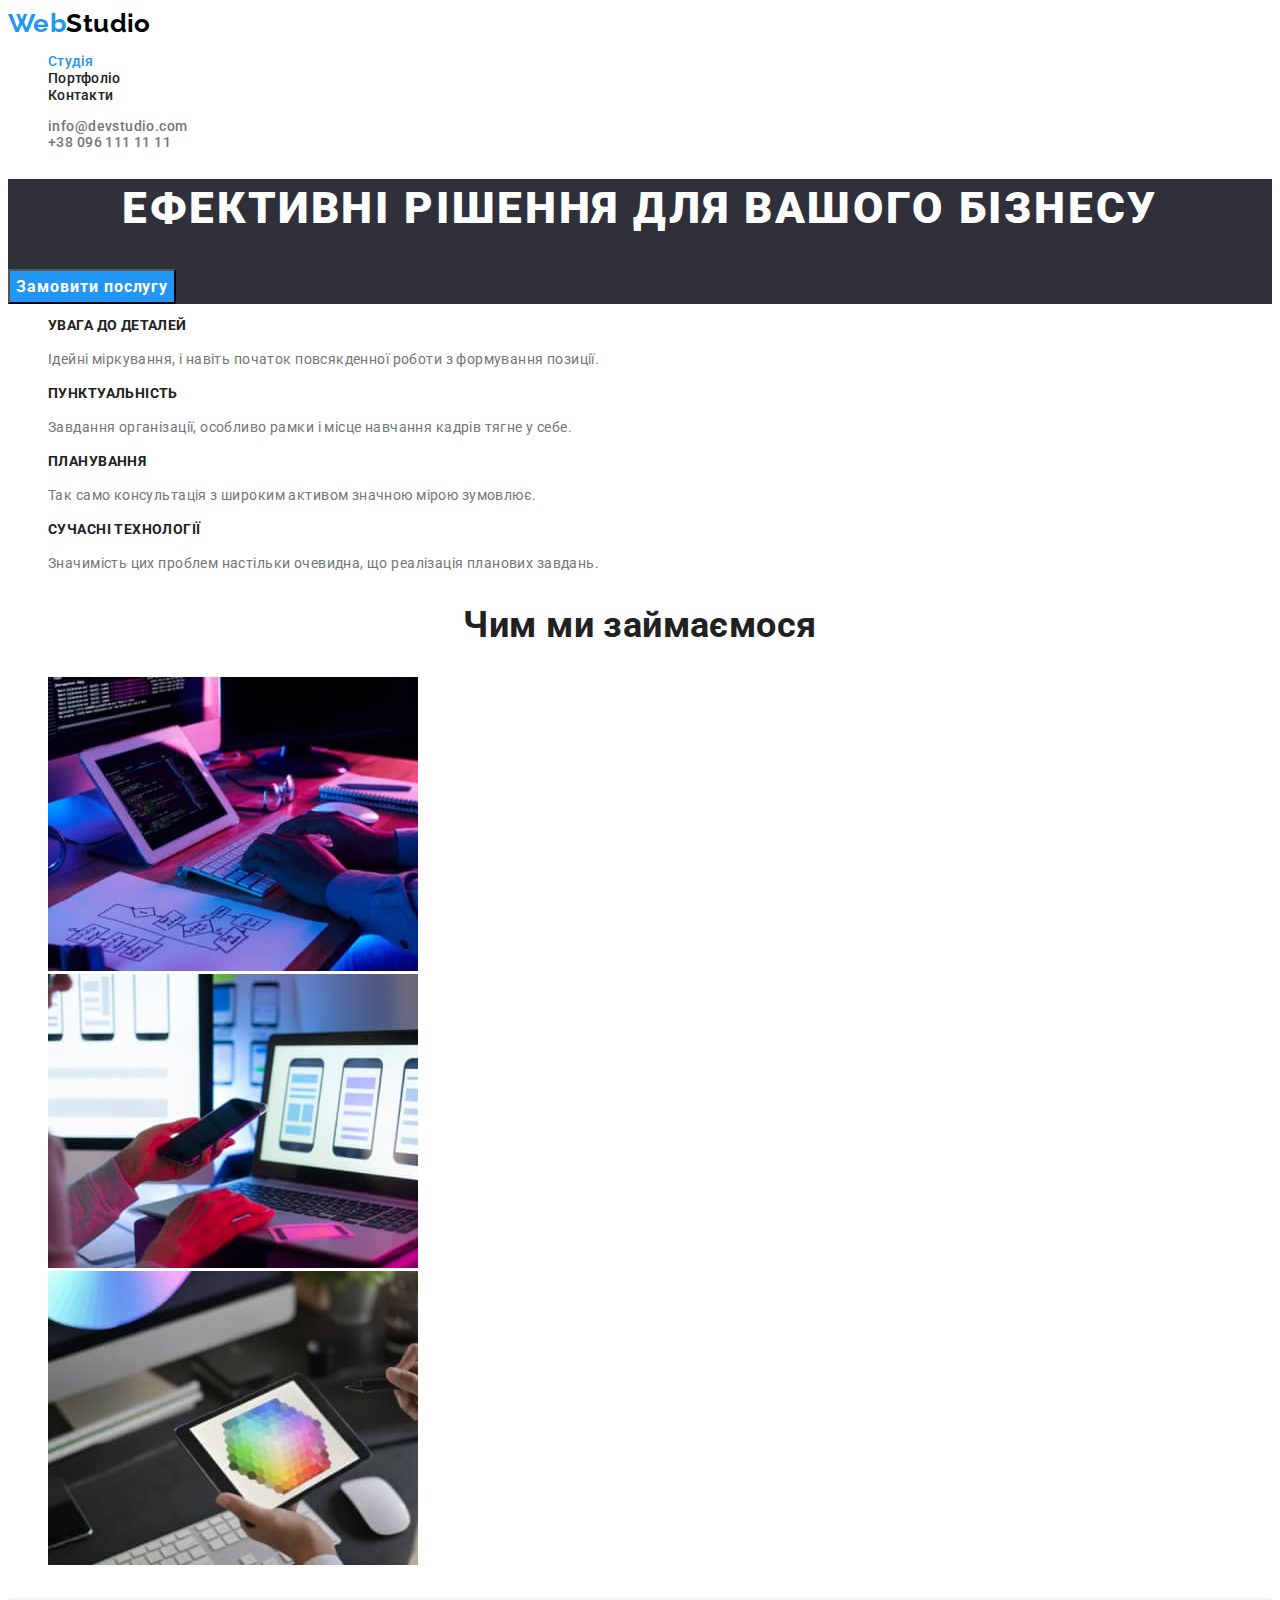
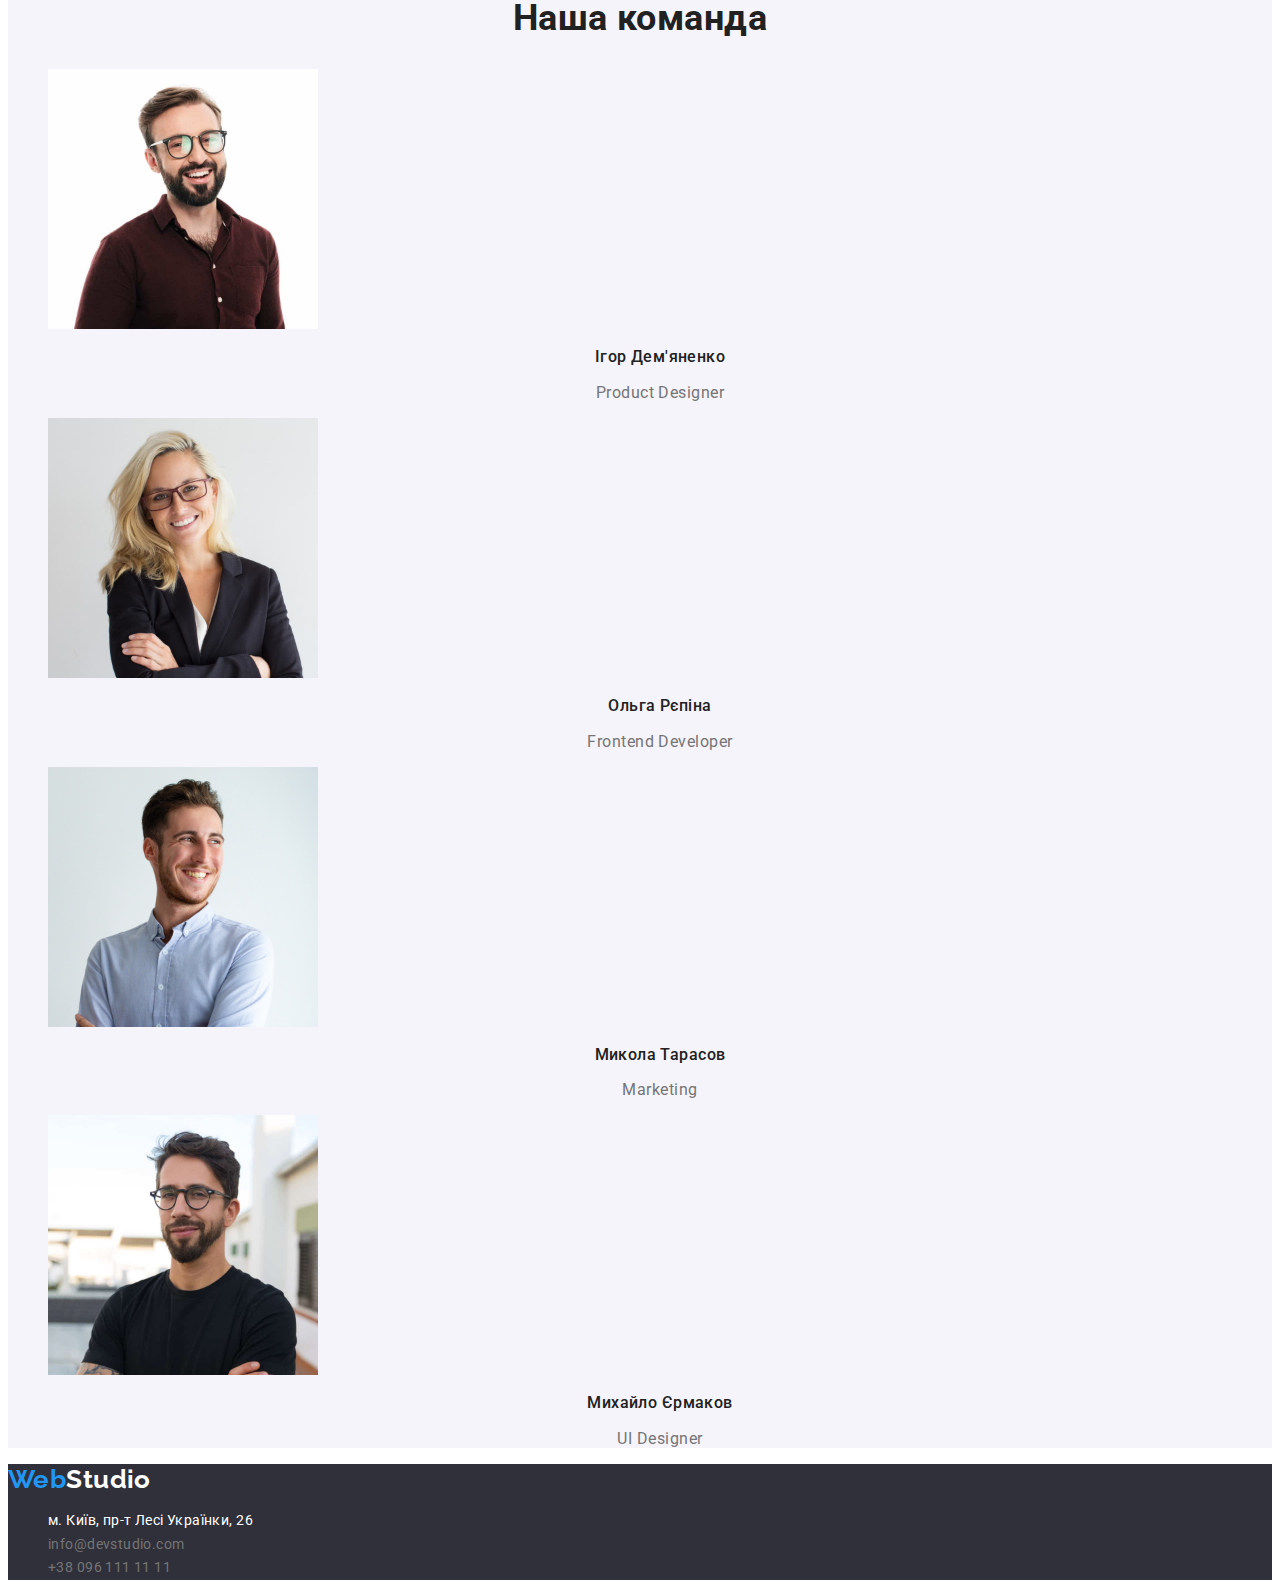
==== index.html @ 61a3f1c5 "Initial commit" ====
<!DOCTYPE html>
<html lang="uk">
  <head>
    <meta charset="UTF-8" />
    <meta http-equiv="X-UA-Compatible" content="IE=edge" />
    <meta name="viewport" content="width=device-width, initial-scale=1.0" />
    <link rel="preconnect" href="https://fonts.googleapis.com" />
    <link rel="preconnect" href="https://fonts.gstatic.com" crossorigin />
    <link
      href="https://fonts.googleapis.com/css2?family=Open+Sans:wght@400;600;700&family=Raleway:wght@700&family=Roboto:wght@400;500;700;900&display=swap"
      rel="stylesheet"
    />
    <link rel="stylesheet" href="./css/style.css" />
    <title>WebStudio</title>
  </head>
  <body class="page">
    <header>
      <nav>
        <a class="logo heder-logo-color" href="/index.html"><span>Web</span>Studio</a>
        <ul class="site-nav">
          <li><a class="site-nav-link current" href="#">Студія</a></li>
          <li><a class="site-nav-link" href="./portfolio.html">Портфоліо</a></li>
          <li><a class="site-nav-link" href="#">Контакти</a></li>
        </ul>
      </nav>
      <ul class="cotnact-nav">
        <li><a class="cotnact-nav-link" href="mailto:info@devstudio.com">info@devstudio.com</a></li>
        <li><a class="cotnact-nav-link" href="tel:+380961111111">+38 096 111 11 11</a></li>
      </ul>
    </header>
    <main>
      <section class="section hero">
        <h1 class="section-title">Ефективні рішення для вашого бізнесу</h1>
        <button class="hero-button" type="button">Замовити послугу</button>
      </section>
      <section class="section">
        <h2 class="visually-hidden">Наші переваги</h2>
        <ul class="benefits">
          <li>
            <h3 class="benefits-title">увага до деталей</h3>
            <p class="benefits-post">
              Ідейні міркування, і навіть початок повсякденної роботи з формування позиції.
            </p>
          </li>
          <li>
            <h3 class="benefits-title">пунктуальність</h3>
            <p class="benefits-post">
              Завдання організації, особливо рамки і місце навчання кадрів тягне у себе.
            </p>
          </li>
          <li>
            <h3 class="benefits-title">планування</h3>
            <p class="benefits-post">
              Так само консультація з широким активом значною мірою зумовлює.
            </p>
          </li>
          <li>
            <h3 class="benefits-title">сучасні технології</h3>
            <p class="benefits-post">
              Значимість цих проблем настільки очевидна, що реалізація планових завдань.
            </p>
          </li>
        </ul>
      </section>
      <section class="section">
        <h2 class="section-title works-title">Чим ми займаємося</h2>
        <ul>
          <li>
            <img width="370" src="./images/product1.jpg" alt="людина працюе за компьютером" />
          </li>
          <li>
            <img width="370" src="./images/product2.jpg" alt="людина працюе за ноутбуком" />
          </li>
          <li>
            <img width="370" src="./images/product3.jpg" alt="людина тримае планшет" />
          </li>
        </ul>
      </section>
      <section class="section our-team">
        <h2 class="section-title team-title">Наша команда</h2>
        <ul class="team">
          <li>
            <img src="./images/team2.jpg" alt="Чоловік в окулярах та сорочці" width="270" />
            <h3 class="team-title">Ігор Дем'яненко</h3>
            <p class="team-p" lang="en">Product Designer</p>
          </li>
          <li>
            <img src="./images/team1.jpg" alt="жінка в окулярах та костюмі" width="270" />
            <h3 class="team-title">Ольга Рєпіна</h3>
            <p class="team-p" lang="en">Frontend Developer</p>
          </li>
          <li>
            <img src="./images/team3.jpg" alt="чоловік в сорочці" width="270" />
            <h3 class="team-title">Микола Тарасов</h3>
            <p class="team-p" lang="en">Marketing</p>
          </li>
          <li>
            <img src="./images/team4.jpg" alt=" чоловік в футболці" width="270" />
            <h3 class="team-title">Михайло Єрмаков</h3>
            <p class="team-p" lang="en">UI Designer</p>
          </li>
        </ul>
      </section>
    </main>
    <footer class="footer">
      <a class="logo" href="./index.html"><span>Web</span>Studio</a>
      <address>
        <ul class="address">
          <li>
            <a
              class="address-link"
              href="https://goo.gl/maps/CPtrU1FHBa2aNyZL9"
              target="_blank"
              rel="noopener noreferrer nofollow"
              >м. Київ, пр-т Лесі Українки, 26</a
            >
          </li>
          <li>
            <a class="address-link" href="mailto:info@devstudio.com">info@devstudio.com</a>
          </li>
          <li>
            <a class="address-link" href="tel:+380961111111">+38 096 111 11 11</a>
          </li>
        </ul>
      </address>
    </footer>
  </body>
</html>
---- css/style.css ----
:root{
  --primary-text-color:#757575;
  --title-text-color:#212121;
  --accent-text-color:#2196F3;
  --accent-praimery-white-color:#ffffff;
  --footer-text-color:#FFFFFF 60 %;
  --bcg-color-accent:#2F303A;
  --logo-color-header:#000000;
  --button-bgc-portfolio:#EEEEEE;
  --hero-button-active:#188CE8;
  --heder-border:#ECECEC;
}
/* основной цвет текста #757575 */
/* вторичный цвет текста #212121*/
/* основной цвет макета #F5F5F5*/
/* акцентный цвет макета #2196F3*/
ul,a,address{list-style: none;
text-decoration: none;
font-style: normal;
}

body{
  background-color:#FFFFFF;
  color:var(--primary-text-color);
  font-family: Roboto, sans-serif;
  letter-spacing: 0.03em;
  font-size: 14px;
}

.visually-hidden {
  position: absolute;
  white-space: nowrap;
  width: 1px;
  height: 1px;
  overflow: hidden;
  border: 0;
  padding: 0;
  clip: rect(0 0 0 0);
  clip-path: inset(50%);
  margin: -1px;
}

/* --------Logo-------- */

.logo{
  color: var(--title-text-color);
  font-family:Raleway,sans-serif;
  font-weight: 700;
  line-height: 1.19;
  font-size: 26px; 
}
.heder-logo-color{
  color: var(--logo-color-header);
}
.logo span {
  color: var(--accent-text-color);
}
.logo:hover,
.logo:focus{
  color: var(--accent-text-color);
}

/* -------Site nav------- */

.site-nav-link{
  color: var(--title-text-color);
  line-height: 1.14;
  font-weight: 500;
  font-size: 14px;
  letter-spacing: 0.02em;
}
.cotnact-nav-link{
  color: var(--primary-text-color);
  font-weight: 500;
  font-size: 14px;
  line-height: calc(16/14);
}
.site-nav-link:hover,
.site-nav-link:focus,
.cotnact-nav-link:hover,
.cotnact-nav-link:focus{
  color:var(--accent-text-color);
}
.current{
  color: var(--accent-text-color);
}
/* ---------Hero ---------*/

.hero{
  background-color: var(--bcg-color-accent);
}.hero >.section-title{
  color: var(--accent-praimery-white-color);
  font-weight: 900;
    font-size: 44px;
    line-height: 1.36;
    text-align: center;
    letter-spacing: 0.06em;
    text-transform: uppercase;
}
.hero-button{
  font-family:inherit;
  background-color: var(--accent-text-color);
  color: var(--accent-praimery-white-color);
  cursor: pointer;
  font-weight: 700;
  font-size: 16px;
  line-height: 1.87;
  letter-spacing: 0.06em;
}
.hero-button:hover{
  background-color: var(--hero-button-active);
}
/* --------Section------- */

.section-title,
.benefits-title,
.team-title{
  color: var(--title-text-color);
}
.benefits-title{
  font-weight: 700;
  font-size: 14px;
  line-height: 1.14;
  letter-spacing: 0.03em;
  text-transform: uppercase;
}
.benefits-post{
  font-size: 14px;
  line-height: 1.7;
}
.works-title{
  font-weight: 700;
  font-size: 36px;
  line-height: 1.16;
  text-align: center;
}
.our-team{
  background-color:#F5F4FA;
}
.team-title{
  font-weight: 700;
  font-size: 36px;
  line-height: 1.16;
  text-align: center;
}
.team .team-title{
  font-weight: 500;
  font-size: 16px;
  line-height: 1.18x;
}
.team-p{
  text-align: center;
  font-size: 16px;
  line-height: calc(19/16);
  letter-spacing: 0.03em;
}

/* -------Footer------ */

.footer {
  background-color: var(--bcg-color-accent);
}
.footer>.logo{
  color: var(--accent-praimery-white-color);
}
.footer>.logo:hover,
.footer>.logo:focus{
  color: var(--accent-text-color);
}
.address-link:hover{
  color: var(--accent-text-color);
}
.address-link{
  color:var(--footer-text-color);
  font-size: 14px;
  line-height: 1.71;
}
.address-link[target]{
  color: var(--accent-praimery-white-color);
}
.address-link[target]:hover{
  color:var(--accent-text-color);
}
/* -------PORTFOLIO--------- */


.portfolio-button {
  font-family: inherit;
  cursor: pointer;
  font-weight: 500;
  font-size: 16px;
  line-height: calc(26/16);
  text-align: center;
  letter-spacing: 0.03em;
  color: var(--title-text-color);
  background-color:var(--button-bgc-portfolio);  
}
.portfolio-button:hover{
  background-color:var(--accent-text-color);
  color: var(--accent-praimery-white-color);
}
.portfolio-card-link {
  color: inherit;
}
.portfolio-card-h2 {
    font-weight: 700;
    font-size: 18px;
    line-height: calc(36/18);
    letter-spacing: 0.06em;
    color: var(--title-text-color);
}
.portfolio-card-p {
  font-size: 16px;
  line-height:calc(30/16);
  letter-spacing: 0.03em;
}
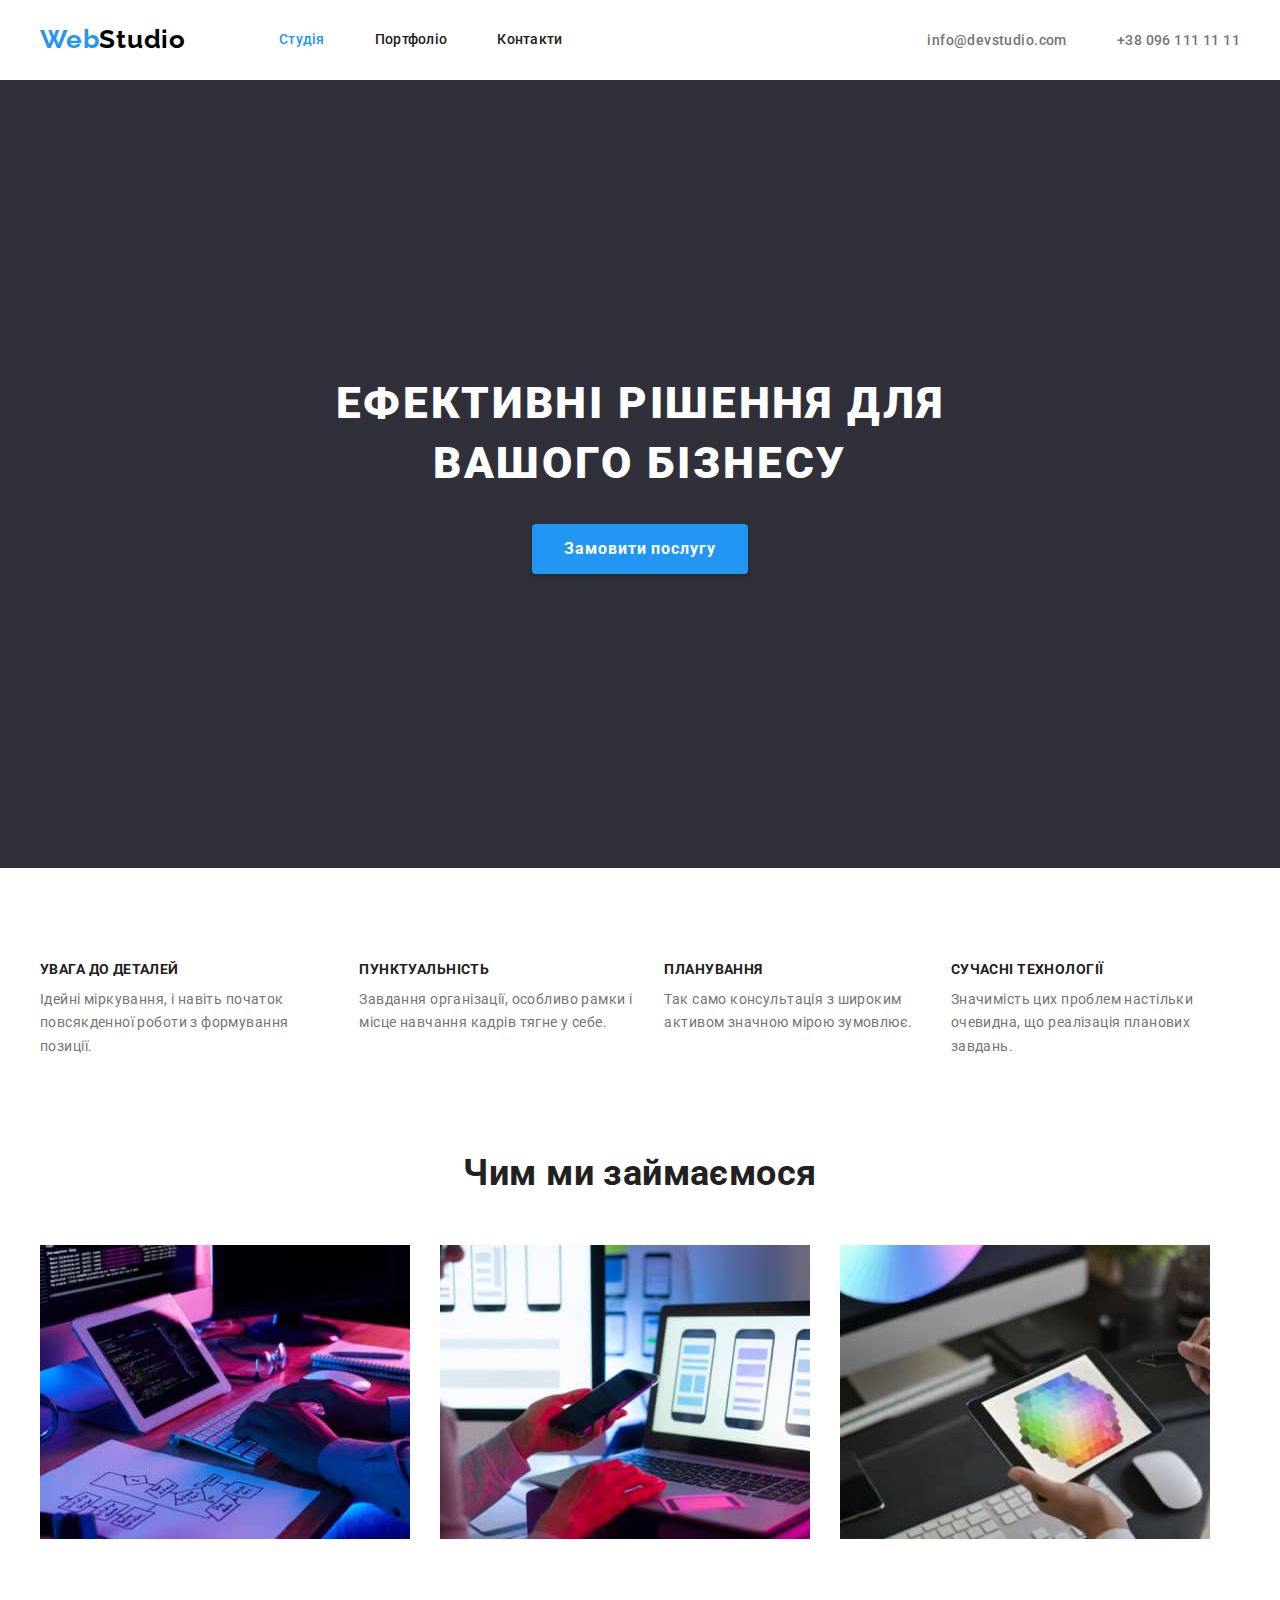
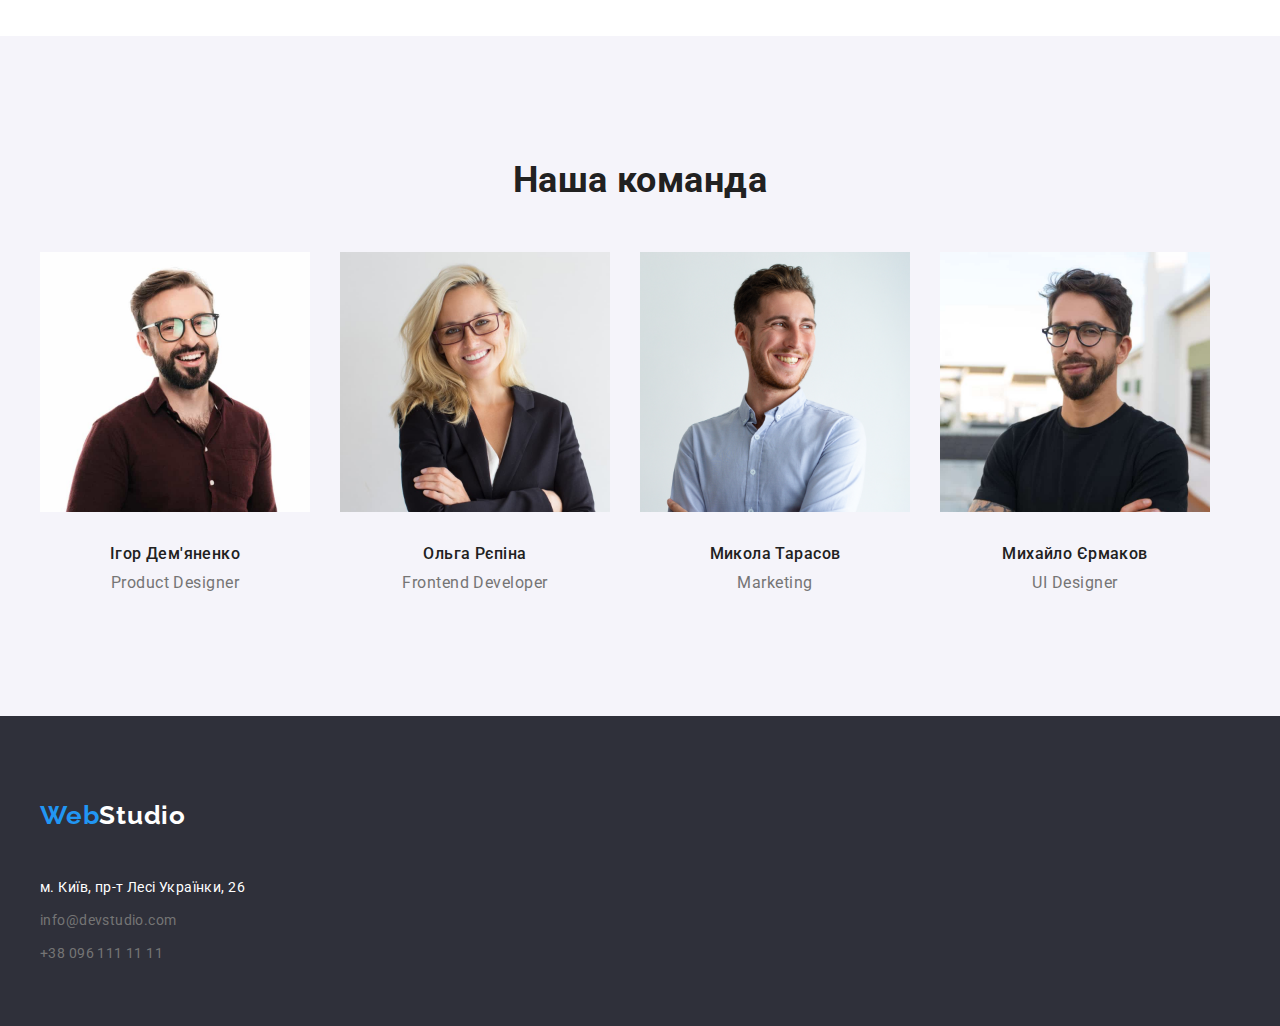
==== commit c55786c5: "first push hw 3.0" ====
--- a/index.html
+++ b/index.html
@@ -4,6 +4,7 @@
     <meta charset="UTF-8" />
     <meta http-equiv="X-UA-Compatible" content="IE=edge" />
     <meta name="viewport" content="width=device-width, initial-scale=1.0" />
+    <link rel="stylesheet" href="node_modules/modern-normalize/modern-normalize.css" />
     <link rel="preconnect" href="https://fonts.googleapis.com" />
     <link rel="preconnect" href="https://fonts.gstatic.com" crossorigin />
     <link
@@ -15,114 +16,138 @@
   </head>
   <body class="page">
     <header>
-      <nav>
-        <a class="logo heder-logo-color" href="/index.html"><span>Web</span>Studio</a>
-        <ul class="site-nav">
-          <li><a class="site-nav-link current" href="#">Студія</a></li>
-          <li><a class="site-nav-link" href="./portfolio.html">Портфоліо</a></li>
-          <li><a class="site-nav-link" href="#">Контакти</a></li>
-        </ul>
-      </nav>
-      <ul class="cotnact-nav">
-        <li><a class="cotnact-nav-link" href="mailto:info@devstudio.com">info@devstudio.com</a></li>
-        <li><a class="cotnact-nav-link" href="tel:+380961111111">+38 096 111 11 11</a></li>
-      </ul>
+      <div class="container">
+        <nav class="site-nav">
+          <div class="nav-vrap">
+            <a class="logo heder-logo-color" href="/index.html"><span>Web</span>Studio</a>
+
+            <ul class="site-nav">
+              <li class="site-nav-li"><a class="site-nav-link current" href="#">Студія</a></li>
+              <li class="site-nav-li">
+                <a class="site-nav-link" href="./portfolio.html">Портфоліо</a>
+              </li>
+              <li class="site-nav-li"><a class="site-nav-link" href="#">Контакти</a></li>
+            </ul>
+          </div>
+          <ul class="cotnact-nav site-nav">
+            <li class="site-nav-li">
+              <a class="cotnact-nav-link" href="mailto:info@devstudio.com">info@devstudio.com</a>
+            </li>
+            <li class="site-nav-li">
+              <a class="cotnact-nav-link" href="tel:+380961111111">+38 096 111 11 11</a>
+            </li>
+          </ul>
+        </nav>
+      </div>
     </header>
     <main>
       <section class="section hero">
-        <h1 class="section-title">Ефективні рішення для вашого бізнесу</h1>
-        <button class="hero-button" type="button">Замовити послугу</button>
+        <div class="container">
+          <h1 class="section-title">
+            Ефективні рішення для <br />
+            вашого бізнесу
+          </h1>
+          <button class="hero-button" type="button">Замовити послугу</button>
+        </div>
       </section>
       <section class="section">
-        <h2 class="visually-hidden">Наші переваги</h2>
-        <ul class="benefits">
-          <li>
-            <h3 class="benefits-title">увага до деталей</h3>
-            <p class="benefits-post">
-              Ідейні міркування, і навіть початок повсякденної роботи з формування позиції.
-            </p>
-          </li>
-          <li>
-            <h3 class="benefits-title">пунктуальність</h3>
-            <p class="benefits-post">
-              Завдання організації, особливо рамки і місце навчання кадрів тягне у себе.
-            </p>
-          </li>
-          <li>
-            <h3 class="benefits-title">планування</h3>
-            <p class="benefits-post">
-              Так само консультація з широким активом значною мірою зумовлює.
-            </p>
-          </li>
-          <li>
-            <h3 class="benefits-title">сучасні технології</h3>
-            <p class="benefits-post">
-              Значимість цих проблем настільки очевидна, що реалізація планових завдань.
-            </p>
-          </li>
-        </ul>
+        <div class="container">
+          <h2 class="visually-hidden">Наші переваги</h2>
+          <ul class="benefits">
+            <li>
+              <h3 class="benefits-title">увага до деталей</h3>
+              <p class="benefits-post">
+                Ідейні міркування, і навіть початок повсякденної роботи з формування позиції.
+              </p>
+            </li>
+            <li>
+              <h3 class="benefits-title">пунктуальність</h3>
+              <p class="benefits-post">
+                Завдання організації, особливо рамки і місце навчання кадрів тягне у себе.
+              </p>
+            </li>
+            <li>
+              <h3 class="benefits-title">планування</h3>
+              <p class="benefits-post">
+                Так само консультація з широким активом значною мірою зумовлює.
+              </p>
+            </li>
+            <li>
+              <h3 class="benefits-title">сучасні технології</h3>
+              <p class="benefits-post">
+                Значимість цих проблем настільки очевидна, що реалізація планових завдань.
+              </p>
+            </li>
+          </ul>
+        </div>
       </section>
-      <section class="section">
-        <h2 class="section-title works-title">Чим ми займаємося</h2>
-        <ul>
-          <li>
-            <img width="370" src="./images/product1.jpg" alt="людина працюе за компьютером" />
-          </li>
-          <li>
-            <img width="370" src="./images/product2.jpg" alt="людина працюе за ноутбуком" />
-          </li>
-          <li>
-            <img width="370" src="./images/product3.jpg" alt="людина тримае планшет" />
-          </li>
-        </ul>
+      <section class="section section-work">
+        <div class="container">
+          <h2 class="section-title works-title">Чим ми займаємося</h2>
+          <ul class="works-list">
+            <li>
+              <img width="370" src="./images/product1.jpg" alt="людина працюе за компьютером" />
+            </li>
+            <li>
+              <img width="370" src="./images/product2.jpg" alt="людина працюе за ноутбуком" />
+            </li>
+            <li>
+              <img width="370" src="./images/product3.jpg" alt="людина тримае планшет" />
+            </li>
+          </ul>
+        </div>
       </section>
       <section class="section our-team">
-        <h2 class="section-title team-title">Наша команда</h2>
-        <ul class="team">
-          <li>
-            <img src="./images/team2.jpg" alt="Чоловік в окулярах та сорочці" width="270" />
-            <h3 class="team-title">Ігор Дем'яненко</h3>
-            <p class="team-p" lang="en">Product Designer</p>
-          </li>
-          <li>
-            <img src="./images/team1.jpg" alt="жінка в окулярах та костюмі" width="270" />
-            <h3 class="team-title">Ольга Рєпіна</h3>
-            <p class="team-p" lang="en">Frontend Developer</p>
-          </li>
-          <li>
-            <img src="./images/team3.jpg" alt="чоловік в сорочці" width="270" />
-            <h3 class="team-title">Микола Тарасов</h3>
-            <p class="team-p" lang="en">Marketing</p>
-          </li>
-          <li>
-            <img src="./images/team4.jpg" alt=" чоловік в футболці" width="270" />
-            <h3 class="team-title">Михайло Єрмаков</h3>
-            <p class="team-p" lang="en">UI Designer</p>
-          </li>
-        </ul>
+        <div class="container">
+          <h2 class="section-title team-title">Наша команда</h2>
+          <ul class="team">
+            <li>
+              <img src="./images/team2.jpg" alt="Чоловік в окулярах та сорочці" width="270" />
+              <h3 class="team-title">Ігор Дем'яненко</h3>
+              <p class="team-p" lang="en">Product Designer</p>
+            </li>
+            <li>
+              <img src="./images/team1.jpg" alt="жінка в окулярах та костюмі" width="270" />
+              <h3 class="team-title">Ольга Рєпіна</h3>
+              <p class="team-p" lang="en">Frontend Developer</p>
+            </li>
+            <li>
+              <img src="./images/team3.jpg" alt="чоловік в сорочці" width="270" />
+              <h3 class="team-title">Микола Тарасов</h3>
+              <p class="team-p" lang="en">Marketing</p>
+            </li>
+            <li>
+              <img src="./images/team4.jpg" alt=" чоловік в футболці" width="270" />
+              <h3 class="team-title">Михайло Єрмаков</h3>
+              <p class="team-p" lang="en">UI Designer</p>
+            </li>
+          </ul>
+        </div>
       </section>
     </main>
     <footer class="footer">
-      <a class="logo" href="./index.html"><span>Web</span>Studio</a>
-      <address>
-        <ul class="address">
-          <li>
-            <a
-              class="address-link"
-              href="https://goo.gl/maps/CPtrU1FHBa2aNyZL9"
-              target="_blank"
-              rel="noopener noreferrer nofollow"
-              >м. Київ, пр-т Лесі Українки, 26</a
-            >
-          </li>
-          <li>
-            <a class="address-link" href="mailto:info@devstudio.com">info@devstudio.com</a>
-          </li>
-          <li>
-            <a class="address-link" href="tel:+380961111111">+38 096 111 11 11</a>
-          </li>
-        </ul>
-      </address>
+      <div class="container">
+        <a class="logo" href="./index.html"><span>Web</span>Studio</a>
+        <address>
+          <ul class="address">
+            <li class="address-list">
+              <a
+                class="address-link"
+                href="https://goo.gl/maps/CPtrU1FHBa2aNyZL9"
+                target="_blank"
+                rel="noopener noreferrer nofollow"
+                >м. Київ, пр-т Лесі Українки, 26</a
+              >
+            </li>
+            <li class="address-list">
+              <a class="address-link" href="mailto:info@devstudio.com">info@devstudio.com</a>
+            </li>
+            <li class="address-list">
+              <a class="address-link" href="tel:+380961111111">+38 096 111 11 11</a>
+            </li>
+          </ul>
+        </address>
+      </div>
     </footer>
   </body>
 </html>
--- a/css/style.css
+++ b/css/style.css
@@ -14,9 +14,30 @@
 /* вторичный цвет текста #212121*/
 /* основной цвет макета #F5F5F5*/
 /* акцентный цвет макета #2196F3*/
-ul,a,address{list-style: none;
+*,
+*::before,
+*::after{
+  box-sizing: border-box;
+}
+ul,
+a,
+address,
+h1,
+h2,
+h3,
+h4,
+h5,
+h6,
+p,
+ul,
+li,
+body
+{list-style: none;
 text-decoration: none;
 font-style: normal;
+margin: 0px;
+padding: 0px;
+box-sizing: inherit;
 }
 
 body{
@@ -25,6 +46,13 @@
   font-family: Roboto, sans-serif;
   letter-spacing: 0.03em;
   font-size: 14px;
+}
+.container{
+  width: 1230px;
+  padding-left: 15px;
+  padding-right:15px;
+  margin: auto;
+  
 }
 
 .visually-hidden {
@@ -43,11 +71,17 @@
 /* --------Logo-------- */
 
 .logo{
+  display:inline-block;
+  margin-right: 93px;
+  padding-top: 24px;
+  padding-bottom: 25px;
+
   color: var(--title-text-color);
   font-family:Raleway,sans-serif;
   font-weight: 700;
-  line-height: 1.19;
-  font-size: 26px; 
+  font-size: 26px;
+  line-height:calc(31/26);
+  letter-spacing: 0.03em;
 }
 .heder-logo-color{
   color: var(--logo-color-header);
@@ -62,14 +96,36 @@
 
 /* -------Site nav------- */
 
-.site-nav-link{
+.nav-vrap{
+  display: flex;
+  }
+.site-nav{
+  display: flex;
+  align-items: center;
+  justify-content: space-between;
+}
+.site-nav-li {
+  margin-right: 50px;
+}
+
+.site-nav-li:last-child {
+  margin-right: 0px;
+}
+
+  .site-nav-link{
+  display: inline-block;
+  padding: 32px 0px;
+  
   color: var(--title-text-color);
   line-height: 1.14;
   font-weight: 500;
   font-size: 14px;
   letter-spacing: 0.02em;
 }
+
 .cotnact-nav-link{
+  display: inline-block;
+  padding: 32px 0px;
   color: var(--primary-text-color);
   font-weight: 500;
   font-size: 14px;
@@ -88,36 +144,56 @@
 
 .hero{
   background-color: var(--bcg-color-accent);
-}.hero >.section-title{
+  text-align: center;
+}.hero .section-title{
+  margin-top: 200px;
+  margin-bottom:30px;
   color: var(--accent-praimery-white-color);
   font-weight: 900;
-    font-size: 44px;
-    line-height: 1.36;
-    text-align: center;
-    letter-spacing: 0.06em;
-    text-transform: uppercase;
+  font-size: 44px;
+  line-height: 1.36;
+  text-align: center;
+  letter-spacing: 0.06em;
+  text-transform: uppercase;
 }
 .hero-button{
+  margin-bottom:200px;
+  box-shadow: 0px 4px 4px rgba(0, 0, 0, 0.15);
+  border-radius: 4px;
+  border-color: transparent;
+  min-width: 216px;
+  padding: 8px 30px;
+
   font-family:inherit;
   background-color: var(--accent-text-color);
   color: var(--accent-praimery-white-color);
   cursor: pointer;
   font-weight: 700;
   font-size: 16px;
-  line-height: 1.87;
+  line-height: calc(30/16);
   letter-spacing: 0.06em;
+  text-align: center;
 }
 .hero-button:hover{
   background-color: var(--hero-button-active);
 }
 /* --------Section------- */
+
+.section{
+  padding: 94px 0px;
+}
 
 .section-title,
 .benefits-title,
 .team-title{
   color: var(--title-text-color);
 }
+.benefits{
+  display:flex;
+  gap: 30px;
+}
 .benefits-title{
+  margin-bottom: 10px;
   font-weight: 700;
   font-size: 14px;
   line-height: 1.14;
@@ -128,27 +204,46 @@
   font-size: 14px;
   line-height: 1.7;
 }
+.section-work{
+  text-align: center;
+  padding-top: 0px;
+}
 .works-title{
+  margin-bottom: 50px;
   font-weight: 700;
   font-size: 36px;
   line-height: 1.16;
   text-align: center;
 }
+.works-list{
+  display:flex;
+  gap:30px;
+}
 .our-team{
   background-color:#F5F4FA;
 }
 .team-title{
+  margin-top: 30px;
+  margin-bottom: 10px;
   font-weight: 700;
   font-size: 36px;
   line-height: 1.16;
   text-align: center;
 }
+.section-title {
+  margin-bottom: 50px;
+}
+.team{
+  display:flex;
+  gap: 30px;
+}
 .team .team-title{
   font-weight: 500;
   font-size: 16px;
   line-height: 1.18x;
 }
 .team-p{
+  margin-bottom: 30px;
   text-align: center;
   font-size: 16px;
   line-height: calc(19/16);
@@ -160,31 +255,49 @@
 .footer {
   background-color: var(--bcg-color-accent);
 }
-.footer>.logo{
-  color: var(--accent-praimery-white-color);
-}
-.footer>.logo:hover,
-.footer>.logo:focus{
+.footer .logo{
+  margin-top: 60px;
+  margin-bottom: 20px;
+  color: var(--accent-praimery-white-color);
+}
+.footer .logo:hover,
+.footer .logo:focus{
   color: var(--accent-text-color);
 }
 .address-link:hover{
   color: var(--accent-text-color);
+}
+.address-list{
+  margin-bottom: 9px;
+}
+.address-list:last-child{
+  margin-bottom: 0px;
+  padding-bottom: 60px;
 }
 .address-link{
   color:var(--footer-text-color);
   font-size: 14px;
   line-height: 1.71;
 }
+
 .address-link[target]{
   color: var(--accent-praimery-white-color);
 }
-.address-link[target]:hover{
+.address-link[target]:hover,
+.address-link[target]:focus{
   color:var(--accent-text-color);
 }
 /* -------PORTFOLIO--------- */
 
-
-.portfolio-button {
+.portfolio-button{
+  display: flex;
+  justify-content: center;
+  gap: 8px;
+  margin-bottom: 50px;
+}
+.portfolio-button-list {
+  border-radius: 4px;
+  padding: 6px 22px;
   font-family: inherit;
   cursor: pointer;
   font-weight: 500;
@@ -195,21 +308,36 @@
   color: var(--title-text-color);
   background-color:var(--button-bgc-portfolio);  
 }
-.portfolio-button:hover{
+.portfolio-button-list:hover,
+.portfolio-button-list:focus {
   background-color:var(--accent-text-color);
   color: var(--accent-praimery-white-color);
+}
+.portfolio-card{
+  display: flex;
+  gap: 30px;
+  flex-wrap: wrap;
+}
+.portfolio-card li{
+  border: 1px solid #EEEEEE;
 }
 .portfolio-card-link {
   color: inherit;
 }
 .portfolio-card-h2 {
-    font-weight: 700;
-    font-size: 18px;
-    line-height: calc(36/18);
-    letter-spacing: 0.06em;
-    color: var(--title-text-color);
+  margin-right: 24px;
+  margin-left: 24px;
+  margin-top: 20px;
+  font-weight: 700;
+  font-size: 18px;
+  line-height: calc(36/18);
+  letter-spacing: 0.06em;
+  color: var(--title-text-color);
 }
 .portfolio-card-p {
+  margin-right: 24px;
+  margin-left: 24px;
+  margin-bottom: 20px;
   font-size: 16px;
   line-height:calc(30/16);
   letter-spacing: 0.03em;
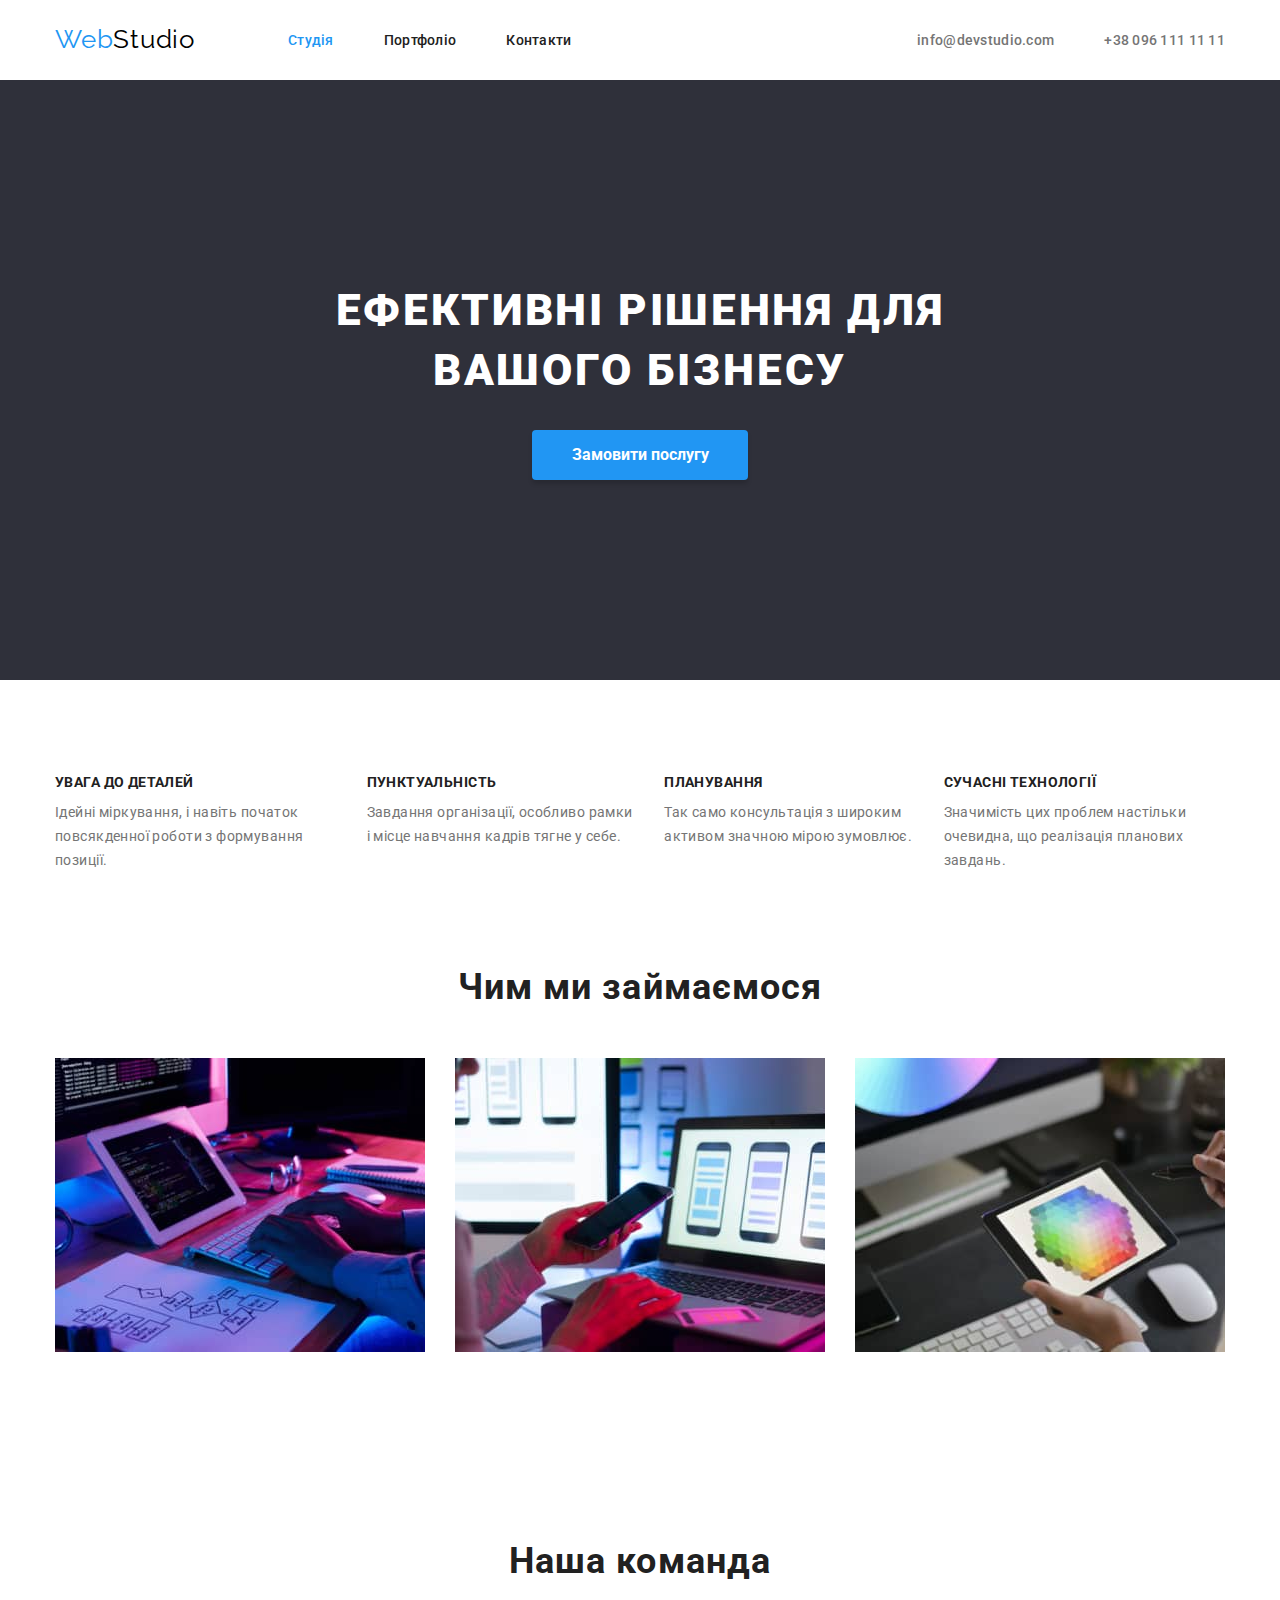
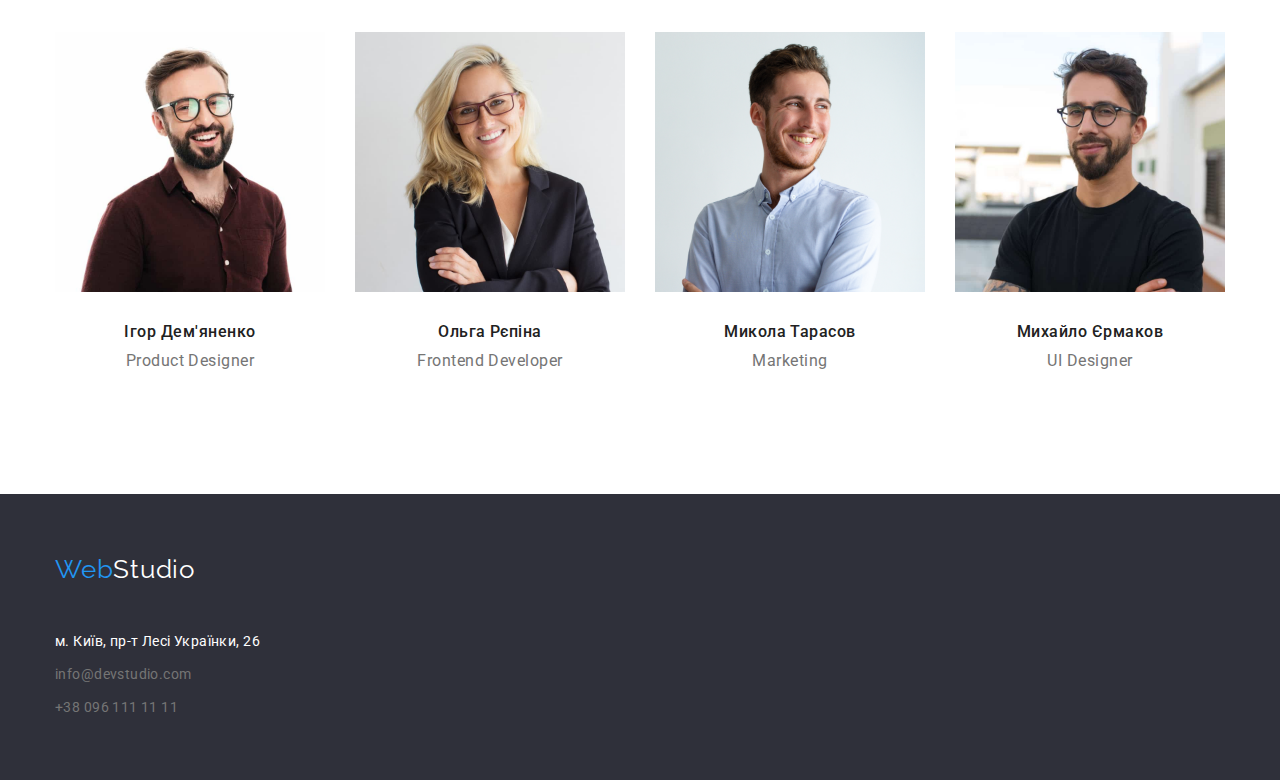
==== commit 6723fd67: "fix" ====
--- a/index.html
+++ b/index.html
@@ -19,14 +19,18 @@
       <div class="container">
         <nav class="site-nav">
           <div class="nav-vrap">
-            <a class="logo heder-logo-color" href="/index.html"><span>Web</span>Studio</a>
+            <a class="logo" href="/index.html"><span>Web</span>Studio</a>
 
             <ul class="site-nav">
-              <li class="site-nav-li"><a class="site-nav-link current" href="#">Студія</a></li>
+              <li class="site-nav-li">
+                <a class="site-nav-link current" href="">Студія</a>
+              </li>
               <li class="site-nav-li">
                 <a class="site-nav-link" href="./portfolio.html">Портфоліо</a>
               </li>
-              <li class="site-nav-li"><a class="site-nav-link" href="#">Контакти</a></li>
+              <li class="site-nav-li">
+                <a class="site-nav-link" href="#">Контакти</a>
+              </li>
             </ul>
           </div>
           <ul class="cotnact-nav site-nav">
@@ -43,7 +47,7 @@
     <main>
       <section class="section hero">
         <div class="container">
-          <h1 class="section-title">
+          <h1 class="section-title-hero">
             Ефективні рішення для <br />
             вашого бізнесу
           </h1>
@@ -83,7 +87,7 @@
       </section>
       <section class="section section-work">
         <div class="container">
-          <h2 class="section-title works-title">Чим ми займаємося</h2>
+          <h2 class="section-work-title">Чим ми займаємося</h2>
           <ul class="works-list">
             <li>
               <img width="370" src="./images/product1.jpg" alt="людина працюе за компьютером" />
@@ -99,7 +103,7 @@
       </section>
       <section class="section our-team">
         <div class="container">
-          <h2 class="section-title team-title">Наша команда</h2>
+          <h2 class="section-title-team">Наша команда</h2>
           <ul class="team">
             <li>
               <img src="./images/team2.jpg" alt="Чоловік в окулярах та сорочці" width="270" />
--- a/css/style.css
+++ b/css/style.css
@@ -1,24 +1,26 @@
-:root{
-  --primary-text-color:#757575;
-  --title-text-color:#212121;
-  --accent-text-color:#2196F3;
-  --accent-praimery-white-color:#ffffff;
-  --footer-text-color:#FFFFFF 60 %;
-  --bcg-color-accent:#2F303A;
-  --logo-color-header:#000000;
-  --button-bgc-portfolio:#EEEEEE;
-  --hero-button-active:#188CE8;
-  --heder-border:#ECECEC;
-}
+:root {
+  --primary-text-color: #757575;
+  --title-text-color: #212121;
+  --accent-text-color: #2196F3;
+  --accent-praimery-white-color: #ffffff;
+  --footer-text-color: #FFFFFF 60 %;
+  --bcg-color-accent: #2F303A;
+  --logo-color-header: #000000;
+  --button-bgc-portfolio: #EEEEEE;
+  --hero-button-active: #188CE8;
+  --heder-border: #ECECEC;
+}
+
 /* основной цвет текста #757575 */
 /* вторичный цвет текста #212121*/
 /* основной цвет макета #F5F5F5*/
 /* акцентный цвет макета #2196F3*/
 *,
 *::before,
-*::after{
+*::after {
   box-sizing: border-box;
 }
+
 ul,
 a,
 address,
@@ -31,28 +33,29 @@
 p,
 ul,
 li,
-body
-{list-style: none;
-text-decoration: none;
-font-style: normal;
-margin: 0px;
-padding: 0px;
-box-sizing: inherit;
-}
-
-body{
-  background-color:#FFFFFF;
-  color:var(--primary-text-color);
+body {
+  list-style: none;
+  text-decoration: none;
+  font-style: normal;
+  margin: 0px;
+  padding: 0px;
+  box-sizing: inherit;
+}
+
+body {
+  background-color: #FFFFFF;
+  color: var(--primary-text-color);
   font-family: Roboto, sans-serif;
   letter-spacing: 0.03em;
   font-size: 14px;
 }
-.container{
-  width: 1230px;
+
+.container {
+  width: 1200px;
   padding-left: 15px;
-  padding-right:15px;
+  padding-right: 15px;
   margin: auto;
-  
+
 }
 
 .visually-hidden {
@@ -68,185 +71,220 @@
   margin: -1px;
 }
 
+.section {
+  padding-top: 94px;
+  padding-bottom: 94px;
+}
+
 /* --------Logo-------- */
 
-.logo{
-  display:inline-block;
-  margin-right: 93px;
+.logo {
+  display: block;
   padding-top: 24px;
   padding-bottom: 25px;
-
-  color: var(--title-text-color);
-  font-family:Raleway,sans-serif;
-  font-weight: 700;
+  font-family: 'Raleway';
   font-size: 26px;
-  line-height:calc(31/26);
-  letter-spacing: 0.03em;
-}
-.heder-logo-color{
+  line-height: calc(31/26);
+  letter-spacing: 0.03em;
   color: var(--logo-color-header);
-}
+  margin-right: 93px;
+}
+
 .logo span {
   color: var(--accent-text-color);
 }
+
 .logo:hover,
-.logo:focus{
+.logo:focus {
   color: var(--accent-text-color);
 }
 
 /* -------Site nav------- */
 
-.nav-vrap{
-  display: flex;
-  }
-.site-nav{
-  display: flex;
+.site-nav,
+.nav-vrap {
+  display: flex;
+  justify-content: space-between;
   align-items: center;
-  justify-content: space-between;
-}
-.site-nav-li {
+}
+
+.site-nav-li:not(:last-child),
+.cotnact-nav-link:not(:last-child) {
   margin-right: 50px;
 }
 
-.site-nav-li:last-child {
-  margin-right: 0px;
-}
-
-  .site-nav-link{
-  display: inline-block;
-  padding: 32px 0px;
-  
-  color: var(--title-text-color);
-  line-height: 1.14;
+.site-nav-link {
+  display: block;
+  padding-top: 32px;
+  padding-bottom: 32px;
   font-weight: 500;
-  font-size: 14px;
+  line-height: calc(16/14);
   letter-spacing: 0.02em;
-}
-
-.cotnact-nav-link{
-  display: inline-block;
-  padding: 32px 0px;
-  color: var(--primary-text-color);
+  color: var(--title-text-color);
+}
+
+.site-nav-link:hover,
+.site-nav-link:focus {
+  color: var(--accent-text-color);
+}
+
+.current {
+  color: var(--accent-text-color);
+}
+
+.cotnact-nav-link {
+  display: block;
+  padding-top: 32px;
+  padding-bottom: 32px;
   font-weight: 500;
   font-size: 14px;
   line-height: calc(16/14);
-}
-.site-nav-link:hover,
-.site-nav-link:focus,
+  letter-spacing: 0.02em;
+  color: var(--primary-text-color);
+}
+
 .cotnact-nav-link:hover,
-.cotnact-nav-link:focus{
-  color:var(--accent-text-color);
-}
-.current{
-  color: var(--accent-text-color);
-}
-/* ---------Hero ---------*/
-
-.hero{
+.cotnact-nav-link:focus {
+  color: var(--accent-text-color);
+}
+
+/* ---------Hero Section ---------*/
+
+.hero {
   background-color: var(--bcg-color-accent);
   text-align: center;
-}.hero .section-title{
-  margin-top: 200px;
-  margin-bottom:30px;
-  color: var(--accent-praimery-white-color);
+  padding: 0px;
+}
+
+.section-title-hero {
+  padding-top: 200px;
+  margin-bottom: 30px;
   font-weight: 900;
   font-size: 44px;
-  line-height: 1.36;
+  line-height: calc(60/44);
   text-align: center;
   letter-spacing: 0.06em;
   text-transform: uppercase;
-}
-.hero-button{
-  margin-bottom:200px;
+  color: var(--accent-praimery-white-color);
+}
+
+.hero-button {
+  margin-bottom: 200px;
+  padding: 10px 32px;
+  background: var(--accent-text-color);
+  color: var(--accent-praimery-white-color);
+
   box-shadow: 0px 4px 4px rgba(0, 0, 0, 0.15);
   border-radius: 4px;
-  border-color: transparent;
+  border: 0px;
   min-width: 216px;
-  padding: 8px 30px;
-
-  font-family:inherit;
-  background-color: var(--accent-text-color);
-  color: var(--accent-praimery-white-color);
-  cursor: pointer;
+  font-family: inherit;
   font-weight: 700;
   font-size: 16px;
   line-height: calc(30/16);
-  letter-spacing: 0.06em;
-  text-align: center;
-}
-.hero-button:hover{
+  cursor: pointer;
+}
+
+.hero-button:hover,
+.hero-button:focus {
   background-color: var(--hero-button-active);
 }
-/* --------Section------- */
-
-.section{
-  padding: 94px 0px;
-}
-
-.section-title,
-.benefits-title,
-.team-title{
-  color: var(--title-text-color);
-}
-.benefits{
-  display:flex;
-  gap: 30px;
-}
-.benefits-title{
+
+/* --------section-benefits------- */
+
+.benefits {
+  display: flex;
+}
+
+.benefits li:not(:last-child) {
+  margin-right: 30px;
+}
+
+.benefits-title {
   margin-bottom: 10px;
-  font-weight: 700;
   font-size: 14px;
-  line-height: 1.14;
+  line-height: calc(16/14);
   letter-spacing: 0.03em;
   text-transform: uppercase;
-}
-.benefits-post{
+  color: var(--title-text-color);
+}
+
+.benefits-post {
   font-size: 14px;
-  line-height: 1.7;
-}
-.section-work{
-  text-align: center;
+  line-height: calc(24/14);
+  letter-spacing: 0.03em;
+}
+
+/* --------section-work------- */
+
+.section-work {
   padding-top: 0px;
 }
-.works-title{
+
+.section-work-title {
   margin-bottom: 50px;
-  font-weight: 700;
   font-size: 36px;
-  line-height: 1.16;
-  text-align: center;
-}
-.works-list{
-  display:flex;
-  gap:30px;
-}
-.our-team{
-  background-color:#F5F4FA;
-}
-.team-title{
+  line-height: calc(42/36);
+  text-align: center;
+  letter-spacing: 0.03em;
+  color: var(--title-text-color);
+}
+
+.works-list {
+  display: flex;
+}
+
+.works-list img {
+  display: block;
+}
+
+.works-list li+li {
+  margin-left: 30px;
+}
+
+/* --------section-our-team------- */
+
+.section-our-team {
+  background-color: #F5F4FA;
+}
+
+.section-title-team {
+  margin-bottom: 50px;
+  font-size: 36px;
+  line-height: calc(42/36);
+  text-align: center;
+  letter-spacing: 0.03em;
+  color: var(--title-text-color);
+}
+
+.team-title {
   margin-top: 30px;
   margin-bottom: 10px;
-  font-weight: 700;
-  font-size: 36px;
-  line-height: 1.16;
-  text-align: center;
-}
-.section-title {
-  margin-bottom: 50px;
-}
-.team{
-  display:flex;
-  gap: 30px;
-}
-.team .team-title{
   font-weight: 500;
   font-size: 16px;
-  line-height: 1.18x;
-}
-.team-p{
+  line-height: calc(19/16);
+  text-align: center;
+  letter-spacing: 0.03em;
+  color: var(--title-text-color);
+}
+
+.team {
+  display: flex;
+}
+
+.team li+li {
+  margin-left: 30px;
+}
+
+.team img {
+  display: block;
+}
+
+.team-p {
   margin-bottom: 30px;
-  text-align: center;
   font-size: 16px;
   line-height: calc(19/16);
+  text-align: center;
   letter-spacing: 0.03em;
 }
 
@@ -255,48 +293,61 @@
 .footer {
   background-color: var(--bcg-color-accent);
 }
-.footer .logo{
-  margin-top: 60px;
+
+.footer .logo {
+  padding-top: 60px;
   margin-bottom: 20px;
   color: var(--accent-praimery-white-color);
 }
+
 .footer .logo:hover,
-.footer .logo:focus{
-  color: var(--accent-text-color);
-}
-.address-link:hover{
-  color: var(--accent-text-color);
-}
-.address-list{
+.footer .logo:focus {
+  color: var(--accent-text-color);
+}
+
+.address-link:hover {
+  color: var(--accent-text-color);
+}
+
+.address-list {
   margin-bottom: 9px;
 }
-.address-list:last-child{
+
+.address-list:last-child {
   margin-bottom: 0px;
   padding-bottom: 60px;
 }
-.address-link{
-  color:var(--footer-text-color);
+
+.address-link {
+  color: var(--footer-text-color);
   font-size: 14px;
   line-height: 1.71;
 }
 
-.address-link[target]{
+.address-link[target] {
   color: var(--accent-praimery-white-color);
 }
+
 .address-link[target]:hover,
-.address-link[target]:focus{
-  color:var(--accent-text-color);
-}
+.address-link[target]:focus {
+  color: var(--accent-text-color);
+}
+
 /* -------PORTFOLIO--------- */
 
-.portfolio-button{
+.portfolio-button {
   display: flex;
   justify-content: center;
-  gap: 8px;
   margin-bottom: 50px;
 }
+
+.portfolio-button li:not(:last-child) {
+  margin-right: 8px;
+}
+
 .portfolio-button-list {
   border-radius: 4px;
+  border: 0px;
   padding: 6px 22px;
   font-family: inherit;
   cursor: pointer;
@@ -306,26 +357,43 @@
   text-align: center;
   letter-spacing: 0.03em;
   color: var(--title-text-color);
-  background-color:var(--button-bgc-portfolio);  
-}
+  background-color: var(--button-bgc-portfolio);
+}
+
 .portfolio-button-list:hover,
 .portfolio-button-list:focus {
-  background-color:var(--accent-text-color);
+  background-color: var(--accent-text-color);
   color: var(--accent-praimery-white-color);
 }
-.portfolio-card{
-  display: flex;
-  gap: 30px;
+
+.portfolio-card {
+  display: flex;
   flex-wrap: wrap;
 }
-.portfolio-card li{
-  border: 1px solid #EEEEEE;
-}
+
+.portfolio-card li {
+  /* flex-basis: calc((100%-66px)/3); */
+  outline: 1px solid #EEEEEE;
+}
+
+.portfolio-card img {
+  display: inline-block;
+  /* width: 100%; */
+}
+
+.portfolio-card li:not(:nth-child(3n)) {
+  margin-right: 30px;
+}
+
+.portfolio-card li:not(:nth-last-child(-n+3)) {
+  margin-bottom: 30px;
+}
+
 .portfolio-card-link {
   color: inherit;
 }
+
 .portfolio-card-h2 {
-  margin-right: 24px;
   margin-left: 24px;
   margin-top: 20px;
   font-weight: 700;
@@ -334,11 +402,11 @@
   letter-spacing: 0.06em;
   color: var(--title-text-color);
 }
+
 .portfolio-card-p {
-  margin-right: 24px;
   margin-left: 24px;
   margin-bottom: 20px;
   font-size: 16px;
-  line-height:calc(30/16);
-  letter-spacing: 0.03em;
-}
+  line-height: calc(30/16);
+  letter-spacing: 0.03em;
+}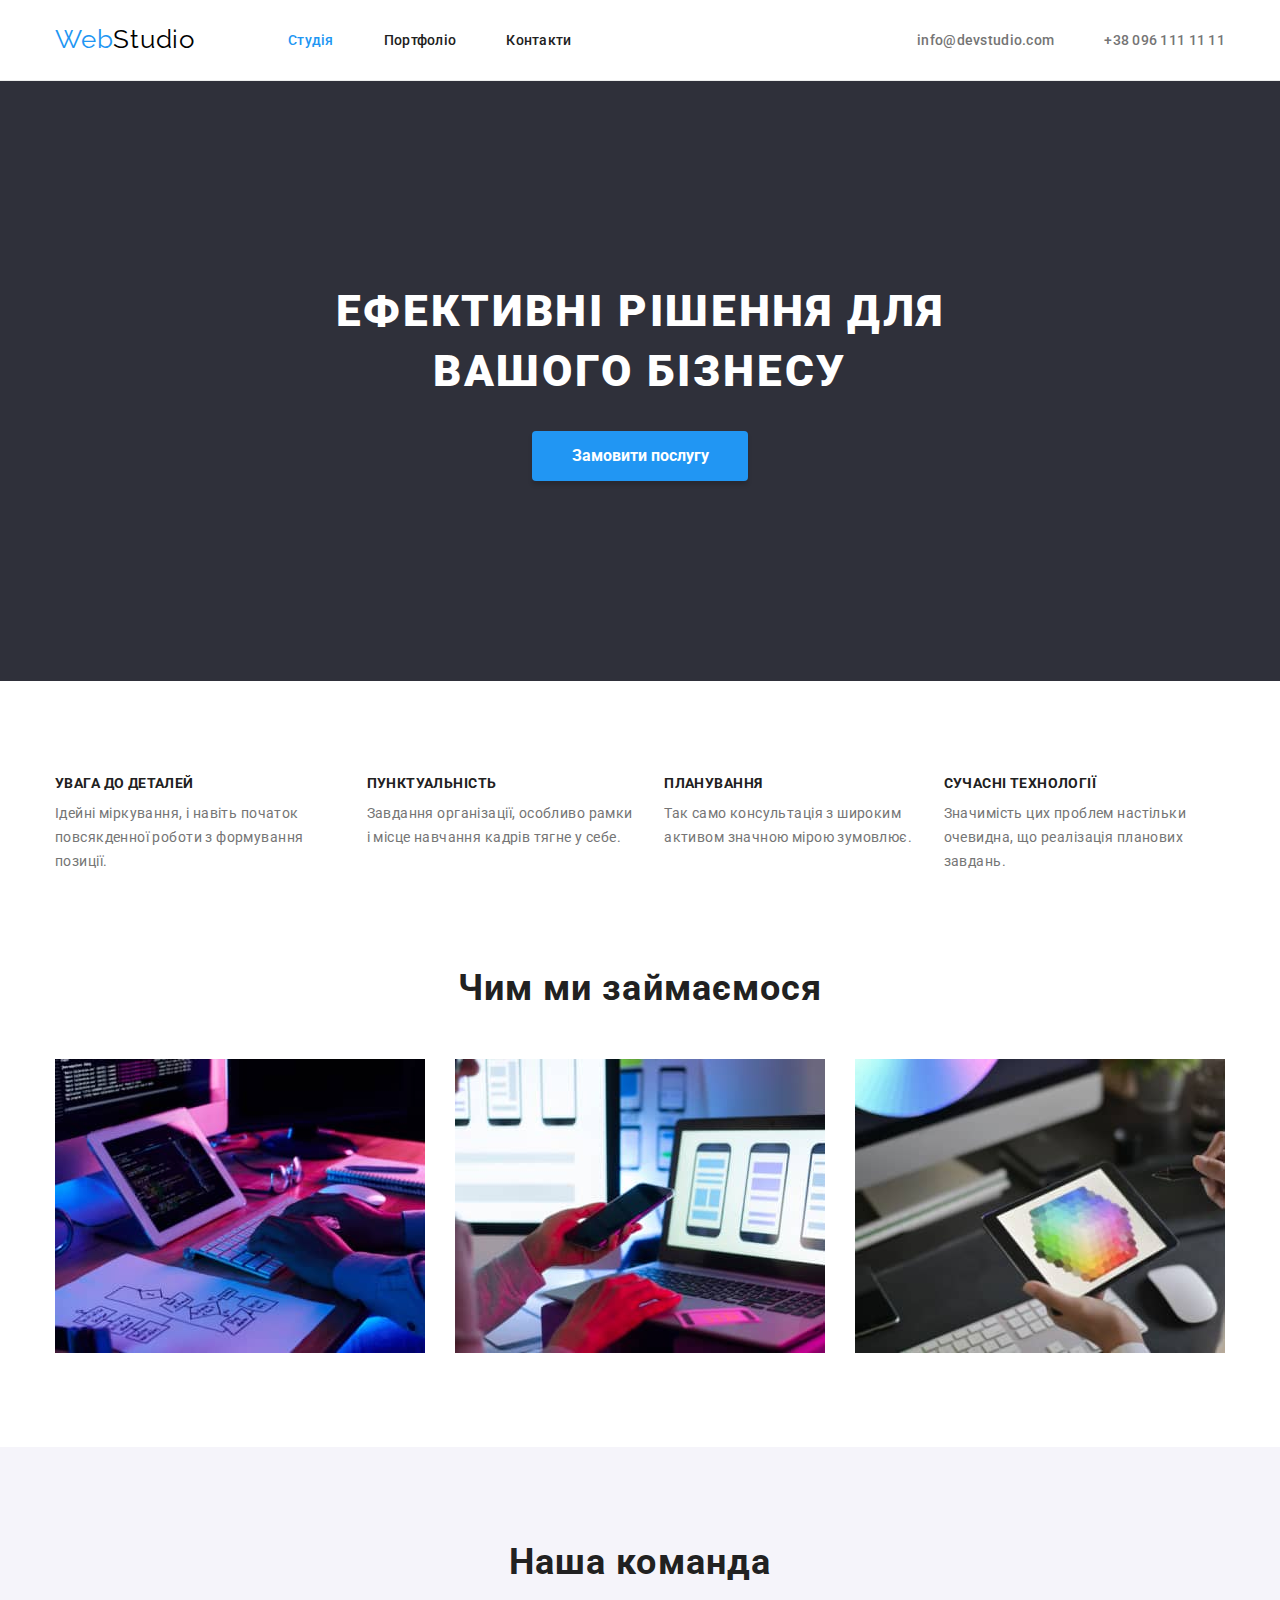
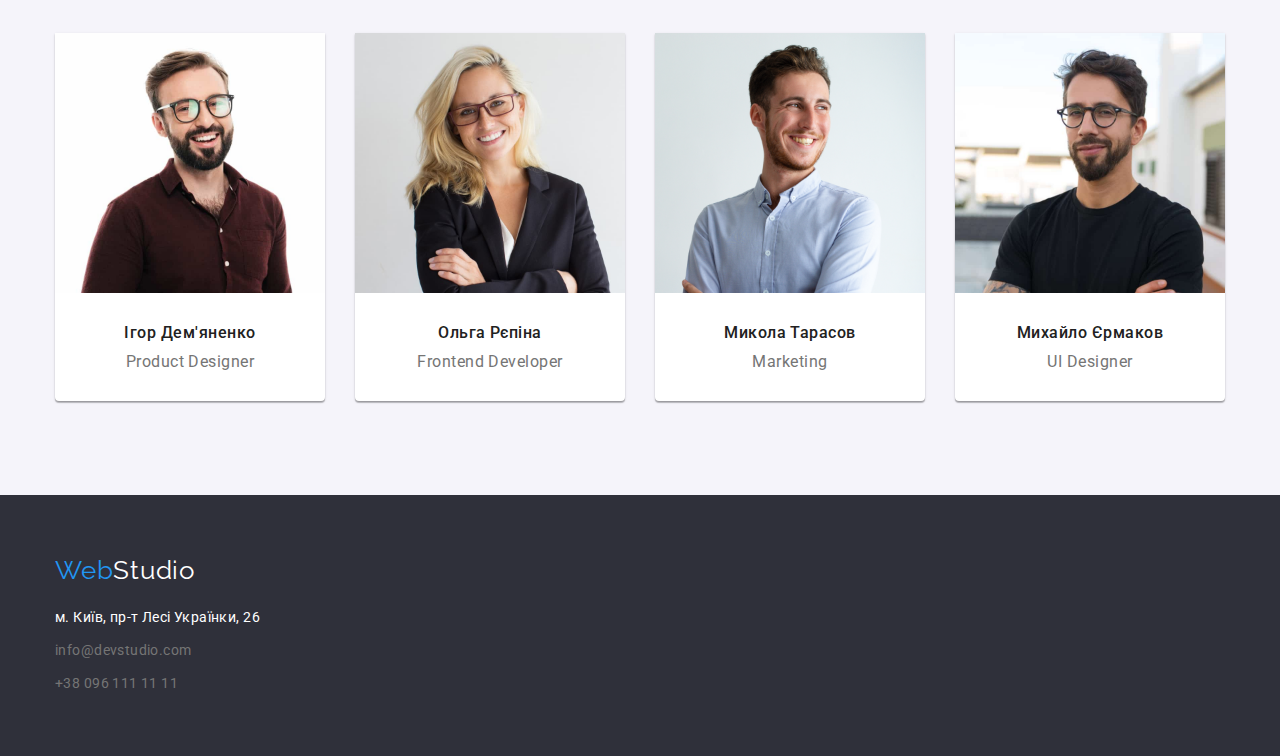
==== commit 01d72492: "Fix margin,padding errors" ====
--- a/index.html
+++ b/index.html
@@ -14,43 +14,37 @@
     <link rel="stylesheet" href="./css/style.css" />
     <title>WebStudio</title>
   </head>
-  <body class="page">
+  <body>
     <header>
-      <div class="container">
+      <div class="container nav-wrap">
         <nav class="site-nav">
-          <div class="nav-vrap">
-            <a class="logo" href="/index.html"><span>Web</span>Studio</a>
-
-            <ul class="site-nav">
-              <li class="site-nav-li">
-                <a class="site-nav-link current" href="">Студія</a>
-              </li>
-              <li class="site-nav-li">
-                <a class="site-nav-link" href="./portfolio.html">Портфоліо</a>
-              </li>
-              <li class="site-nav-li">
-                <a class="site-nav-link" href="#">Контакти</a>
-              </li>
-            </ul>
-          </div>
-          <ul class="cotnact-nav site-nav">
+          <a class="logo" href="/index.html"><span>Web</span>Studio</a>
+          <ul class="site-nav">
             <li class="site-nav-li">
-              <a class="cotnact-nav-link" href="mailto:info@devstudio.com">info@devstudio.com</a>
+              <a class="site-nav-link current" href="">Студія</a>
             </li>
             <li class="site-nav-li">
-              <a class="cotnact-nav-link" href="tel:+380961111111">+38 096 111 11 11</a>
+              <a class="site-nav-link" href="./portfolio.html">Портфоліо</a>
+            </li>
+            <li class="site-nav-li">
+              <a class="site-nav-link" href="#">Контакти</a>
             </li>
           </ul>
         </nav>
+        <ul class="cotnact-nav site-nav">
+          <li class="site-nav-li">
+            <a class="cotnact-nav-link" href="mailto:info@devstudio.com">info@devstudio.com</a>
+          </li>
+          <li class="site-nav-li">
+            <a class="cotnact-nav-link" href="tel:+380961111111">+38 096 111 11 11</a>
+          </li>
+        </ul>
       </div>
     </header>
     <main>
       <section class="section hero">
         <div class="container">
-          <h1 class="section-title-hero">
-            Ефективні рішення для <br />
-            вашого бізнесу
-          </h1>
+          <h1 class="section-title-hero">Ефективні рішення для вашого бізнесу</h1>
           <button class="hero-button" type="button">Замовити послугу</button>
         </div>
       </section>
@@ -101,29 +95,37 @@
           </ul>
         </div>
       </section>
-      <section class="section our-team">
+      <section class="section section-our-team">
         <div class="container">
           <h2 class="section-title-team">Наша команда</h2>
           <ul class="team">
-            <li>
+            <li class="team-list-li">
               <img src="./images/team2.jpg" alt="Чоловік в окулярах та сорочці" width="270" />
-              <h3 class="team-title">Ігор Дем'яненко</h3>
-              <p class="team-p" lang="en">Product Designer</p>
+              <div class="team-wrap">
+                <h3 class="team-title">Ігор Дем'яненко</h3>
+                <p class="team-p" lang="en">Product Designer</p>
+              </div>
             </li>
-            <li>
+            <li class="team-list-li">
               <img src="./images/team1.jpg" alt="жінка в окулярах та костюмі" width="270" />
-              <h3 class="team-title">Ольга Рєпіна</h3>
-              <p class="team-p" lang="en">Frontend Developer</p>
+              <div class="team-wrap">
+                <h3 class="team-title">Ольга Рєпіна</h3>
+                <p class="team-p" lang="en">Frontend Developer</p>
+              </div>
             </li>
-            <li>
+            <li class="team-list-li">
               <img src="./images/team3.jpg" alt="чоловік в сорочці" width="270" />
-              <h3 class="team-title">Микола Тарасов</h3>
-              <p class="team-p" lang="en">Marketing</p>
+              <div class="team-wrap">
+                <h3 class="team-title">Микола Тарасов</h3>
+                <p class="team-p" lang="en">Marketing</p>
+              </div>
             </li>
-            <li>
+            <li class="team-list-li">
               <img src="./images/team4.jpg" alt=" чоловік в футболці" width="270" />
-              <h3 class="team-title">Михайло Єрмаков</h3>
-              <p class="team-p" lang="en">UI Designer</p>
+              <div class="team-wrap">
+                <h3 class="team-title">Михайло Єрмаков</h3>
+                <p class="team-p" lang="en">UI Designer</p>
+              </div>
             </li>
           </ul>
         </div>
@@ -131,7 +133,7 @@
     </main>
     <footer class="footer">
       <div class="container">
-        <a class="logo" href="./index.html"><span>Web</span>Studio</a>
+        <a class="logo footer-logo" href="./index.html"><span>Web</span>Studio</a>
         <address>
           <ul class="address">
             <li class="address-list">
--- a/css/style.css
+++ b/css/style.css
@@ -9,6 +9,7 @@
   --button-bgc-portfolio: #EEEEEE;
   --hero-button-active: #188CE8;
   --heder-border: #ECECEC;
+  --accent-background-color:#F5F4FA;
 }
 
 /* основной цвет текста #757575 */
@@ -21,9 +22,7 @@
   box-sizing: border-box;
 }
 
-ul,
 a,
-address,
 h1,
 h2,
 h3,
@@ -41,6 +40,29 @@
   padding: 0px;
   box-sizing: inherit;
 }
+img{
+  display:block;
+  max-width: 100%;
+  height: auto;
+}
+address{
+  font-style:normal;
+}
+button{
+  cursor: pointer;
+  border: none;
+  border-radius: 4px;
+}
+.section {
+  padding-top: 94px;
+  padding-bottom: 94px;
+}
+.container {
+  width: 1200px;
+  padding-left: 15px;
+  padding-right: 15px;
+  margin: 0 auto;
+}
 
 body {
   background-color: #FFFFFF;
@@ -48,14 +70,6 @@
   font-family: Roboto, sans-serif;
   letter-spacing: 0.03em;
   font-size: 14px;
-}
-
-.container {
-  width: 1200px;
-  padding-left: 15px;
-  padding-right: 15px;
-  margin: auto;
-
 }
 
 .visually-hidden {
@@ -71,11 +85,6 @@
   margin: -1px;
 }
 
-.section {
-  padding-top: 94px;
-  padding-bottom: 94px;
-}
-
 /* --------Logo-------- */
 
 .logo {
@@ -100,12 +109,14 @@
 }
 
 /* -------Site nav------- */
-
+header{
+border-bottom: 1px solid #ECECEC;
+}
 .site-nav,
-.nav-vrap {
+.nav-wrap {
   display: flex;
   justify-content: space-between;
-  align-items: center;
+  
 }
 
 .site-nav-li:not(:last-child),
@@ -153,11 +164,13 @@
 .hero {
   background-color: var(--bcg-color-accent);
   text-align: center;
-  padding: 0px;
+  padding: 200px 0px;
 }
 
 .section-title-hero {
-  padding-top: 200px;
+  max-width: 696px;
+  margin-left: auto;
+  margin-right: auto;
   margin-bottom: 30px;
   font-weight: 900;
   font-size: 44px;
@@ -169,20 +182,17 @@
 }
 
 .hero-button {
-  margin-bottom: 200px;
   padding: 10px 32px;
   background: var(--accent-text-color);
   color: var(--accent-praimery-white-color);
 
   box-shadow: 0px 4px 4px rgba(0, 0, 0, 0.15);
-  border-radius: 4px;
   border: 0px;
   min-width: 216px;
   font-family: inherit;
   font-weight: 700;
   font-size: 16px;
   line-height: calc(30/16);
-  cursor: pointer;
 }
 
 .hero-button:hover,
@@ -245,7 +255,7 @@
 /* --------section-our-team------- */
 
 .section-our-team {
-  background-color: #F5F4FA;
+  background-color:var(--accent-background-color);
 }
 
 .section-title-team {
@@ -257,8 +267,12 @@
   color: var(--title-text-color);
 }
 
+.team-wrap{
+  padding-top: 30px;
+  padding-bottom: 30px;
+}
+
 .team-title {
-  margin-top: 30px;
   margin-bottom: 10px;
   font-weight: 500;
   font-size: 16px;
@@ -268,6 +282,13 @@
   color: var(--title-text-color);
 }
 
+.team-list-li{
+  background: #FFFFFF;
+  
+  box-shadow: 0px 1px 3px rgba(0, 0, 0, 0.12), 0px 1px 1px rgba(0, 0, 0, 0.14), 0px 2px 1px rgba(0, 0, 0, 0.2);
+  border-radius: 0px 0px 4px 4px;
+}
+
 .team {
   display: flex;
 }
@@ -281,7 +302,6 @@
 }
 
 .team-p {
-  margin-bottom: 30px;
   font-size: 16px;
   line-height: calc(19/16);
   text-align: center;
@@ -292,10 +312,10 @@
 
 .footer {
   background-color: var(--bcg-color-accent);
+  padding: 60px 0;
 }
 
 .footer .logo {
-  padding-top: 60px;
   margin-bottom: 20px;
   color: var(--accent-praimery-white-color);
 }
@@ -304,7 +324,9 @@
 .footer .logo:focus {
   color: var(--accent-text-color);
 }
-
+.footer-logo{
+  padding: 0px;
+}
 .address-link:hover {
   color: var(--accent-text-color);
 }
@@ -315,7 +337,6 @@
 
 .address-list:last-child {
   margin-bottom: 0px;
-  padding-bottom: 60px;
 }
 
 .address-link {
@@ -357,7 +378,7 @@
   text-align: center;
   letter-spacing: 0.03em;
   color: var(--title-text-color);
-  background-color: var(--button-bgc-portfolio);
+  background-color: var(--accent-background-color);
 }
 
 .portfolio-button-list:hover,
@@ -390,12 +411,15 @@
 }
 
 .portfolio-card-link {
+  display: inline-block;
   color: inherit;
 }
-
+.portfolio-card-wrap{
+  padding: 20px 0;
+  padding-left: 24px;
+}
 .portfolio-card-h2 {
-  margin-left: 24px;
-  margin-top: 20px;
+  margin-bottom: 4px;
   font-weight: 700;
   font-size: 18px;
   line-height: calc(36/18);
@@ -404,8 +428,6 @@
 }
 
 .portfolio-card-p {
-  margin-left: 24px;
-  margin-bottom: 20px;
   font-size: 16px;
   line-height: calc(30/16);
   letter-spacing: 0.03em;
